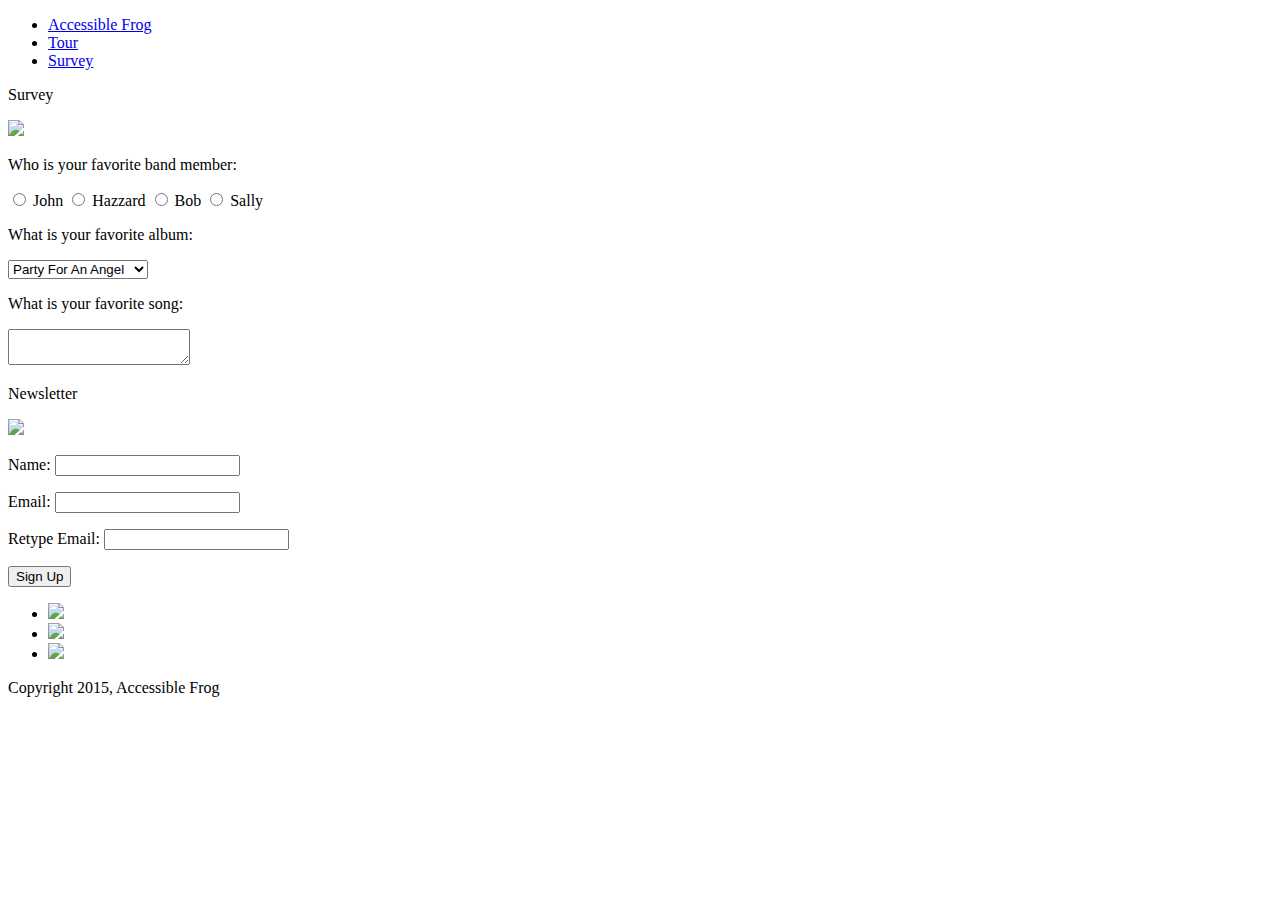
==== survey.html @ 8fa775cb "add default html pages" ====
<!doctype html>
<html>
  <head>
    <meta charset="utf-8">
    <link href="css/styles.css" rel="stylesheet" type="text/css" />
    <link href="css/survey.css" rel="stylesheet" type="text/css" />
    <meta name="viewport" content="width=device-width, initial-scale=1, maximum-scale=1, user-scalable=0"/>
    <link href='https://fonts.googleapis.com/css?family=Open+Sans:400,300,600' rel='stylesheet' type='text/css'>
    <title>Accessible Frog</title>
  </head>

  <body>
    <div class="main-nav">
      <ul class="nav">
        <li class="name"><a href="index.html">Accessible Frog</a></li>
        <li><a href="tour.html">Tour</a></li>
        <li><a href="#">Survey</a></li>
      </ul>
    </div>

    <header>
    </header>

    <main>
      <p class= "heading">Survey</p>
      <div class="card">
        <div class="flex">
          <img class="photo" src= "img/concert01.jpg">
          <div class="container">
            <form class = "survey">
              <p>Who is your favorite band member:</p>
              <input type="radio" name="res" value="John"> John
              <input type="radio" name="res" value="Hazzard"> Hazzard
              <input type="radio" name="res" value="Bob"> Bob
              <input type="radio" name="res" value="Sally"> Sally

              <p>What is your favorite album:</p>
              <select id="albums" name="select">
                <option value="1">Party For An Angel</option>
                <option value="2">A Day Of Old</option>
                <option value="3">Finding My Shadow</option>
                <option value="4">Diamond Fireworks</option>
                <option value="5">Enjoy Your Desire</option>
                <option value="6">This Is For You</option>
                <option value="7">Music Of My Life</option>
                <option value="8">Song For Yesterday</option>
                <option value="9">Heroic Forever</option>
                <option value="10">Midnight Fires</option>
                <option value="11">Street Of The Rider</option>
              </select>

              <p>What is your favorite song:</p>
              <textarea></textarea>
            </form>
          </div>
        </div>
      </div>
      <p class= "heading">Newsletter</p>
      <div class="card">
        <div class="flex">
          <img class="photo" src= "img/the_band.jpg">
            <div class="container">
              <form class="newsletter">
                  <p>Name: <input type ="text" name="textfield"></p>
                  <p>Email: <input type ="email" name="textfield"></p>
                  <p>Retype Email: <input type ="email" name="textfield"></p>
                  <button type="submit">Sign Up</button>
              </form>
            </div>
        </div>
      </div>
    </main>

    <footer>
      <ul>
        <li><a href="#" class="social twitter"><img src= "img/twitter-32.png"></a></li>
        <li><a href="#" class="social youtube"><img src= "img/youtube-32.png"></a></li>
        <li><a href="#" class="social spotify"><img src= "img/spotify-32.png"></a></li>
      </ul>
      <p class="copyright">Copyright 2015, Accessible Frog</p>
    </footer>
  </body>
</html>
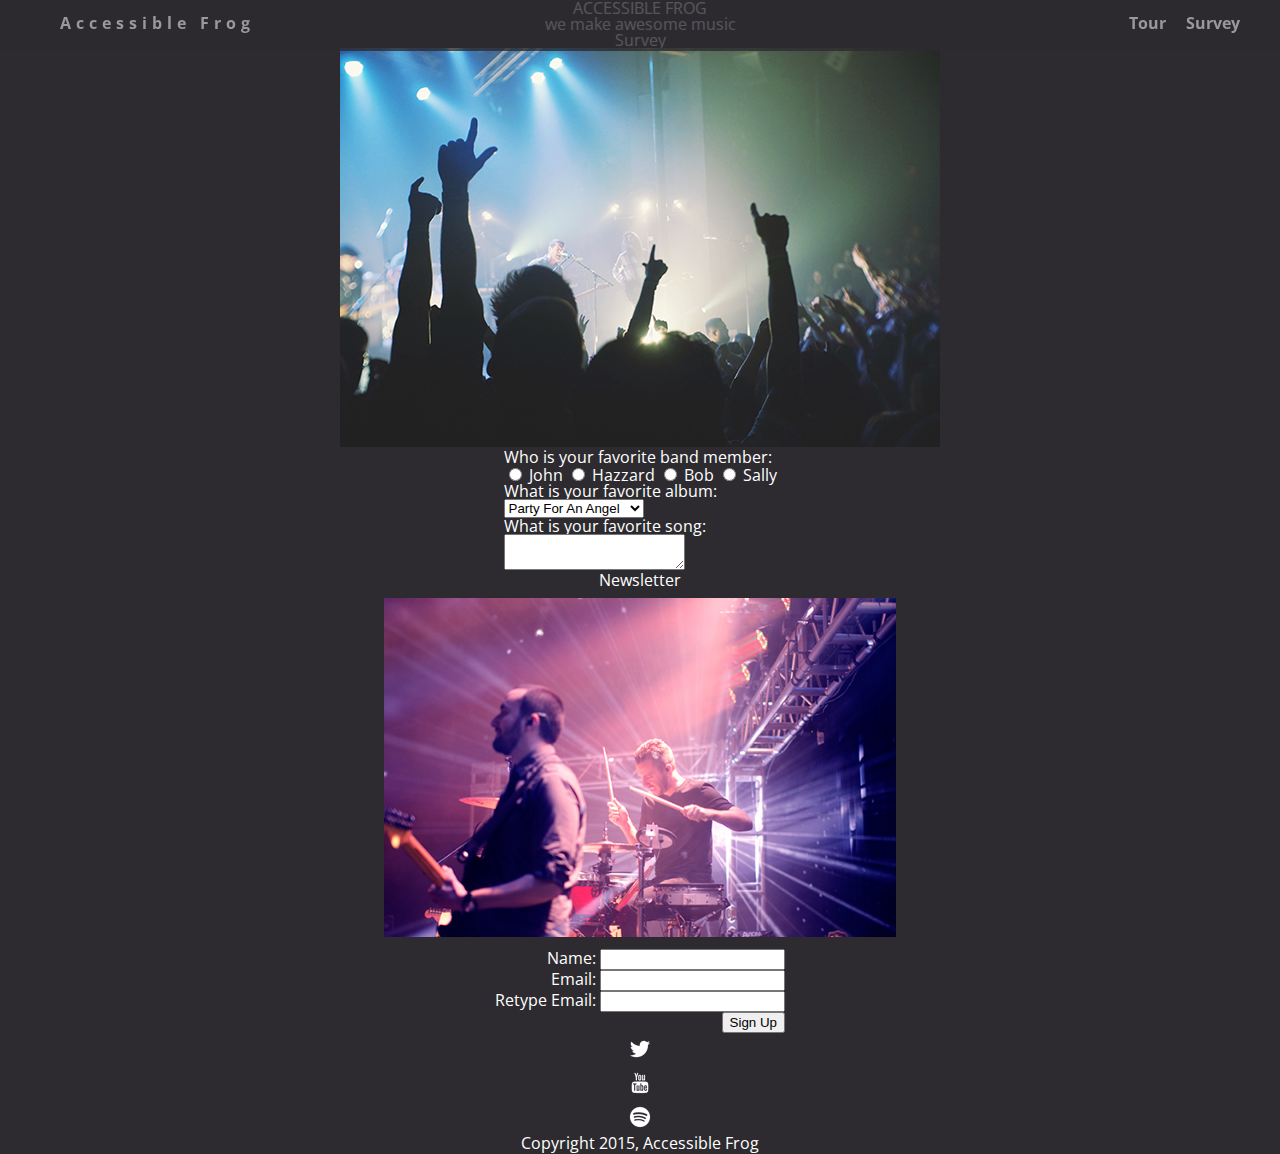
==== commit 61ac5f20: "add header text" ====
--- a/survey.html
+++ b/survey.html
@@ -1,9 +1,9 @@
-<!doctype html>
-<html>
+<!DOCTYPE html>
+<html lang="en">
   <head>
     <meta charset="utf-8">
-    <link href="css/styles.css" rel="stylesheet" type="text/css" />
-    <link href="css/survey.css" rel="stylesheet" type="text/css" />
+    <link href="stylesheets/application.css" rel="stylesheet" type="text/css" />
+    <link href="stylesheets/survey.css" rel="stylesheet" type="text/css" />
     <meta name="viewport" content="width=device-width, initial-scale=1, maximum-scale=1, user-scalable=0"/>
     <link href='https://fonts.googleapis.com/css?family=Open+Sans:400,300,600' rel='stylesheet' type='text/css'>
     <title>Accessible Frog</title>
@@ -19,13 +19,15 @@
     </div>
 
     <header>
+      <h1>ACCESSIBLE FROG</h1>
+      <h2>we make awesome music</h2>
     </header>
 
     <main>
       <p class= "heading">Survey</p>
       <div class="card">
         <div class="flex">
-          <img class="photo" src= "img/concert01.jpg">
+          <img class="photo__survey-page" src= "img/concert01.jpg">
           <div class="container">
             <form class = "survey">
               <p>Who is your favorite band member:</p>
--- a/stylesheets/application.css
+++ b/stylesheets/application.css
@@ -0,0 +1,110 @@
+html, body, div, span, applet, object, iframe,
+h1, h2, h3, h4, h5, h6, p, blockquote, pre,
+a, abbr, acronym, address, big, cite, code,
+del, dfn, em, img, ins, kbd, q, s, samp,
+small, strike, strong, sub, sup, tt, var,
+b, u, i, center,
+dl, dt, dd, ol, ul, li,
+fieldset, form, label, legend,
+table, caption, tbody, tfoot, thead, tr, th, td,
+article, aside, canvas, details, embed,
+figure, figcaption, footer, header, hgroup,
+menu, nav, output, ruby, section, summary,
+time, mark, audio, video {
+  margin: 0;
+  padding: 0;
+  border: 0;
+  font: inherit;
+  font-size: 100%;
+  vertical-align: baseline; }
+
+html {
+  line-height: 1; }
+
+ol, ul {
+  list-style: none; }
+
+table {
+  border-collapse: collapse;
+  border-spacing: 0; }
+
+caption, th, td {
+  text-align: left;
+  font-weight: normal;
+  vertical-align: middle; }
+
+q, blockquote {
+  quotes: none; }
+  q:before, q:after, blockquote:before, blockquote:after {
+    content: "";
+    content: none; }
+
+a img {
+  border: none; }
+
+article, aside, details, figcaption, figure, footer, header, hgroup, main, menu, nav, section, summary {
+  display: block; }
+
+html, body {
+  min-height: 100%;
+  width: 100%;
+  margin: 0;
+  padding: 0; }
+
+body {
+  font-size: 16px;
+  text-align: center;
+  font-family: "Open Sans", sans-serif;
+  color: #ffffff;
+  background: #2d2b30; }
+
+body {
+  margin: 0;
+  padding: 0;
+  text-align: center;
+  font-family: 'Open Sans', sans-serif;
+  color: #ffffff;
+  background: #2d2b30; }
+
+/* Link Styles */
+a {
+  text-decoration: none;
+  color: #999; }
+
+a:hover {
+  color: #999; }
+
+.main-nav {
+  width: 100%;
+  background: rgba(45, 43, 48, 0.8);
+  min-height: 30px;
+  padding: 10px;
+  position: fixed;
+  text-align: center; }
+
+.nav {
+  display: flex;
+  justify-content: space-around;
+  font-weight: 700;
+  list-style-type: none;
+  margin: 0 auto;
+  padding: 0; }
+  @media (min-width: 840px) {
+    .nav {
+      max-width: 1200px;
+      padding: 0 30px; } }
+
+.nav .name {
+  display: block;
+  margin-right: auto;
+  color: white;
+  letter-spacing: 5px; }
+
+.nav li {
+  padding: 5px 10px 10px 10px; }
+
+.nav a {
+  transition: all .5s; }
+
+.nav a:hover {
+  color: white; }
--- a/stylesheets/survey.css
+++ b/stylesheets/survey.css
@@ -0,0 +1,46 @@
+html, body {
+  min-height: 100%;
+  width: 100%;
+  margin: 0;
+  padding: 0; }
+
+body {
+  font-size: 16px;
+  text-align: center;
+  font-family: "Open Sans", sans-serif;
+  color: #ffffff;
+  background: #2d2b30; }
+
+body {
+  margin: 0;
+  padding: 0;
+  text-align: center;
+  font-family: 'Open Sans', sans-serif;
+  color: #ffffff;
+  background: #2d2b30; }
+
+/* Link Styles */
+a {
+  text-decoration: none;
+  color: #999; }
+
+a:hover {
+  color: #999; }
+
+.photo {
+  width: 60%;
+  padding: 10px; }
+  @media (min-width: 840px) {
+    .photo {
+      width: 40%; } }
+
+form {
+  margin: 0 auto;
+  text-align: left;
+  display: inline-block; }
+
+.container {
+  text-align: center; }
+
+.newsletter {
+  text-align: right; }
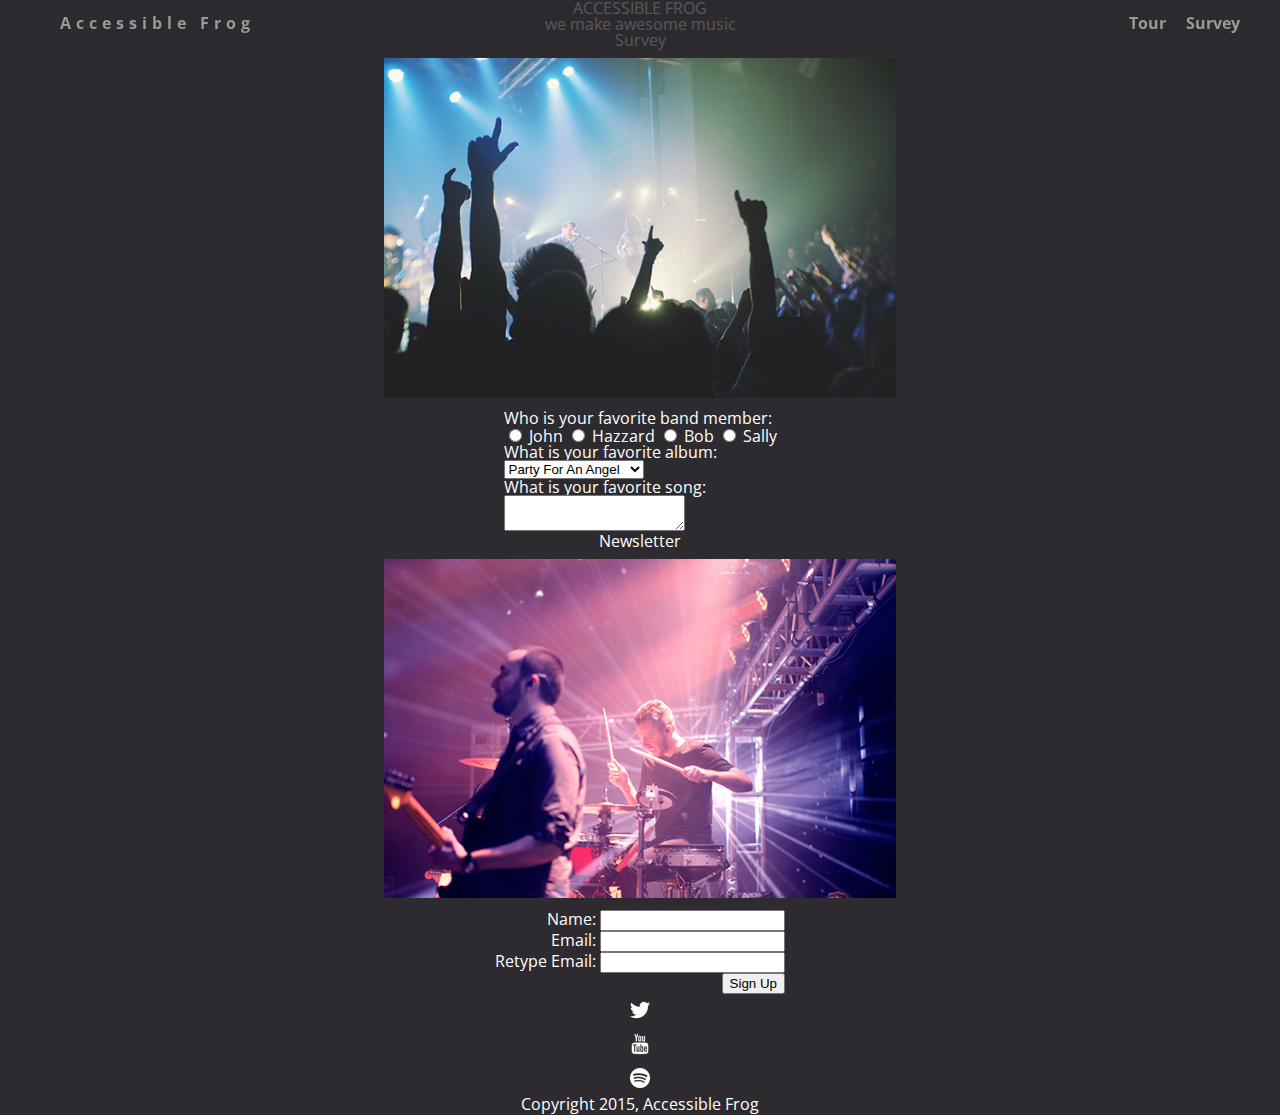
==== commit 631f3498: "fix class on photo" ====
--- a/survey.html
+++ b/survey.html
@@ -27,7 +27,7 @@
       <p class= "heading">Survey</p>
       <div class="card">
         <div class="flex">
-          <img class="photo__survey-page" src= "img/concert01.jpg">
+          <img class="photo" src= "img/concert01.jpg">
           <div class="container">
             <form class = "survey">
               <p>Who is your favorite band member:</p>
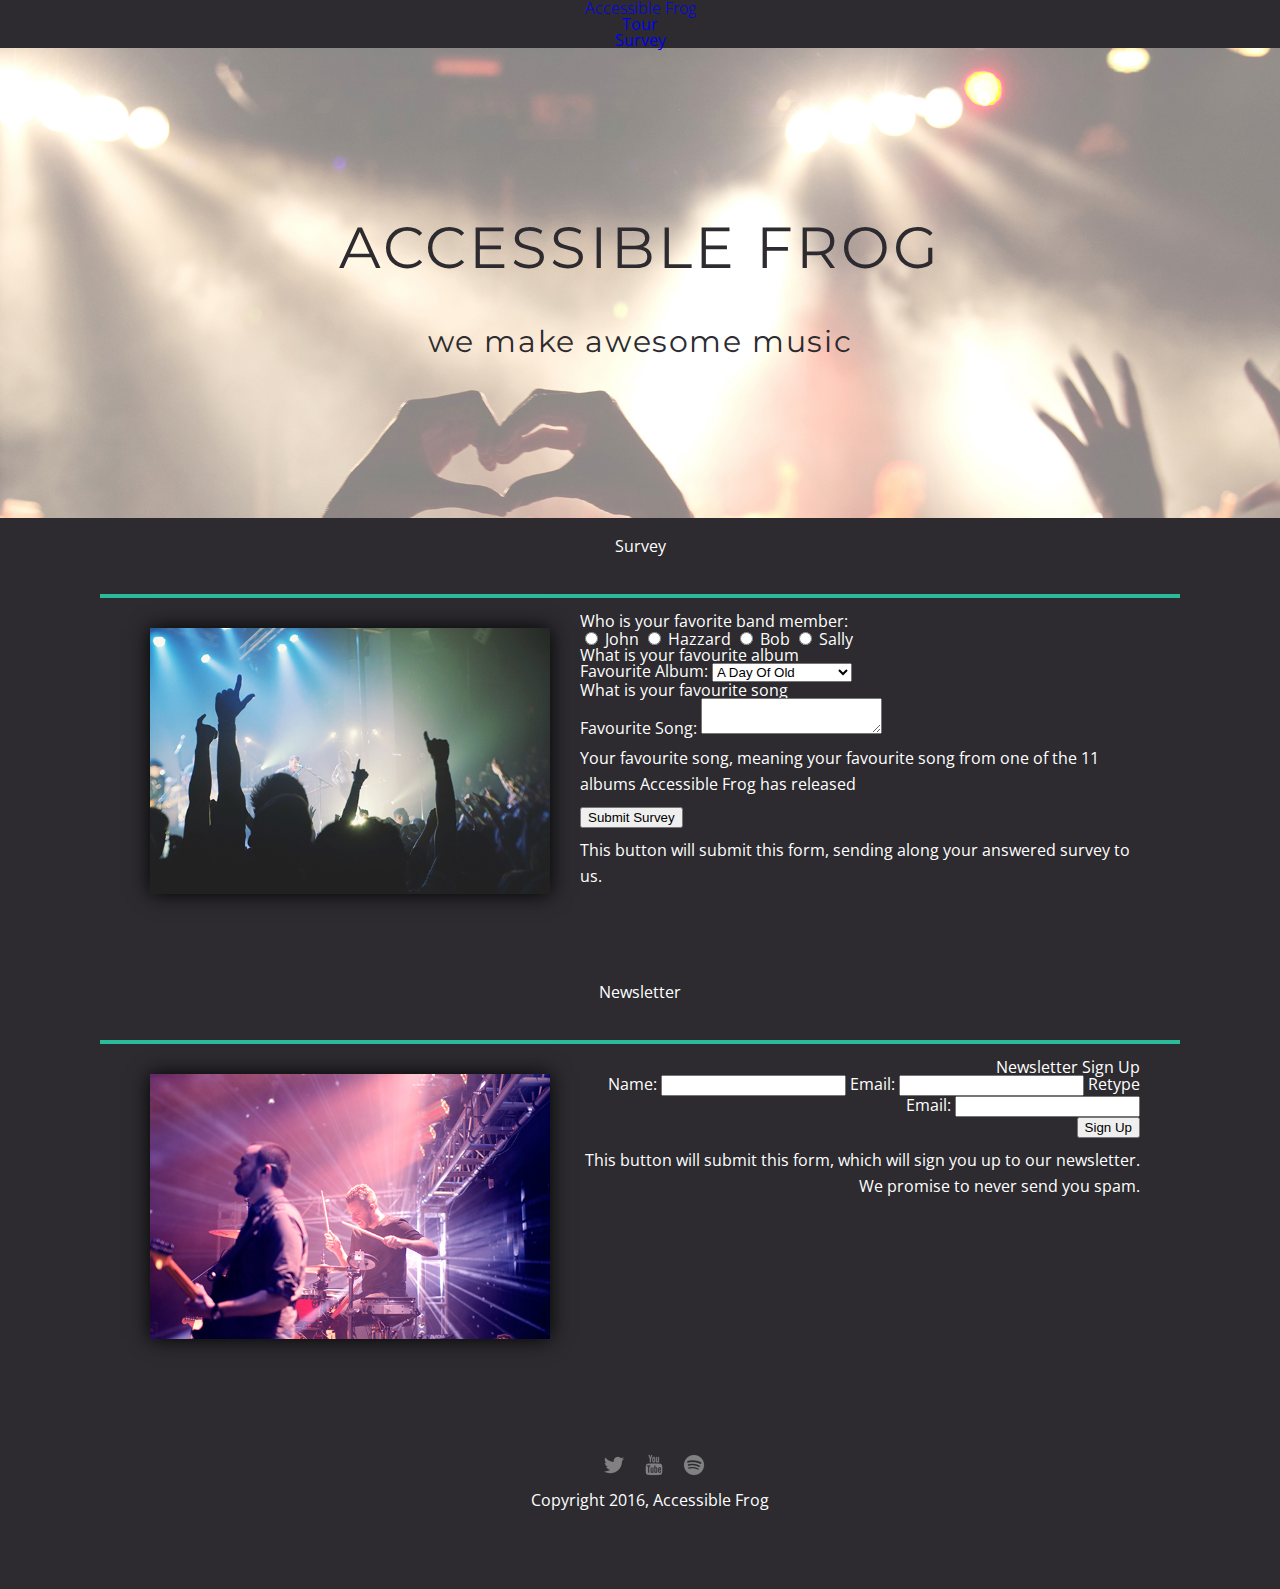
==== commit 3b9efdd9: "add all required semantics and accessibility attributes, tables, etc." ====
--- a/survey.html
+++ b/survey.html
@@ -2,84 +2,126 @@
 <html lang="en">
   <head>
     <meta charset="utf-8">
-    <link href="stylesheets/application.css" rel="stylesheet" type="text/css" />
-    <link href="stylesheets/survey.css" rel="stylesheet" type="text/css" />
-    <meta name="viewport" content="width=device-width, initial-scale=1, maximum-scale=1, user-scalable=0"/>
-    <link href='https://fonts.googleapis.com/css?family=Open+Sans:400,300,600' rel='stylesheet' type='text/css'>
+    <link href="stylesheets/application.css" rel="stylesheet">
+    <link href="stylesheets/survey.css" rel="stylesheet">
+    <meta name="viewport" content="width=device-width, initial-scale=1, maximum-scale=1, user-scalable=0">
+    <link href="https://fonts.googleapis.com/css?family=Montserrat:400,700%7COpen+Sans:400,300,600" rel="stylesheet">
     <title>Accessible Frog</title>
   </head>
 
   <body>
-    <div class="main-nav">
-      <ul class="nav">
+    <nav role="navigation">
+      <ul class="nav-list">
         <li class="name"><a href="index.html">Accessible Frog</a></li>
         <li><a href="tour.html">Tour</a></li>
         <li><a href="#">Survey</a></li>
       </ul>
-    </div>
+    </nav>
 
-    <header>
+    <header role="banner">
       <h1>ACCESSIBLE FROG</h1>
       <h2>we make awesome music</h2>
     </header>
 
-    <main>
-      <p class= "heading">Survey</p>
+    <main role="main">
+      <h3>Survey</h3>
       <div class="card">
         <div class="flex">
-          <img class="photo" src= "img/concert01.jpg">
+          <img class="photo" src="img/concert01.jpg" alt="">
           <div class="container">
-            <form class = "survey">
-              <p>Who is your favorite band member:</p>
-              <input type="radio" name="res" value="John"> John
-              <input type="radio" name="res" value="Hazzard"> Hazzard
-              <input type="radio" name="res" value="Bob"> Bob
-              <input type="radio" name="res" value="Sally"> Sally
+            <form class="survey" role="form">
+              <fieldset>
+                <legend>Who is your favorite band member:</legend>
+                <input id="favourite-john" type="radio" name="res" value="John">
+                <label class="favourite-radio" for="favourite-john"> John</label>
+                <input id="favourite-hazzard" type="radio" name="res" value="Hazzard">
+                <label class="favourite-radio" for="favourite-hazzard"> Hazzard</label>
+                <input id="favourite-bob" type="radio" name="res" value="Bob">
+                <label class="favourite-radio" for="favourite-bob"> Bob</label>
+                <input id="favourite-sally" type="radio" name="res" value="Sally">
+                <label class="favourite-radio" for="favourite-sally"> Sally</label>
+              </fieldset>
 
-              <p>What is your favorite album:</p>
-              <select id="albums" name="select">
-                <option value="1">Party For An Angel</option>
-                <option value="2">A Day Of Old</option>
-                <option value="3">Finding My Shadow</option>
-                <option value="4">Diamond Fireworks</option>
-                <option value="5">Enjoy Your Desire</option>
-                <option value="6">This Is For You</option>
-                <option value="7">Music Of My Life</option>
-                <option value="8">Song For Yesterday</option>
-                <option value="9">Heroic Forever</option>
-                <option value="10">Midnight Fires</option>
-                <option value="11">Street Of The Rider</option>
-              </select>
+              <fieldset>
+                <legend>What is your favourite album</legend>
+                <label for="albums">Favourite Album:</label>
+                <select id="albums" name="select">
+                  <option value="1">A Day Of Old</option>
+                  <option value="2">Diamond Fireworks</option>
+                  <option value="3">Enjoy Your Desire</option>
+                  <option value="4">Finding My Shadow</option>
+                  <option value="5">Heroic Forever</option>
+                  <option value="6">Midnight Fires</option>
+                  <option value="7">Music Of My Life</option>
+                  <option value="8">Party For An Angel</option>
+                  <option value="9">Song For Yesterday</option>
+                  <option value="10">Street Of The Rider</option>
+                  <option value="11">This Is For You</option>
+                </select>
+              </fieldset>
 
-              <p>What is your favorite song:</p>
-              <textarea></textarea>
+              <fieldset>
+                <legend>What is your favourite song</legend>
+                <label for="favourite-song">Favourite Song:</label>
+                <textarea id="favourite-song" aria-describedby="song-hint"></textarea>
+                <p id="song-hint" class="hidden">Your favourite song, meaning your favourite
+                  song from one of the 11 albums Accessible Frog has released</p>
+              </fieldset>
+              <button type="submit" aria-describedby="survey-submit-hint">Submit Survey</button>
+              <p id="survey-submit-hint" class="hidden">This button will submit this form,
+                sending along your answered survey to us.</p>
             </form>
           </div>
         </div>
       </div>
-      <p class= "heading">Newsletter</p>
+      <h3>Newsletter</h3>
       <div class="card">
         <div class="flex">
-          <img class="photo" src= "img/the_band.jpg">
-            <div class="container">
-              <form class="newsletter">
-                  <p>Name: <input type ="text" name="textfield"></p>
-                  <p>Email: <input type ="email" name="textfield"></p>
-                  <p>Retype Email: <input type ="email" name="textfield"></p>
-                  <button type="submit">Sign Up</button>
-              </form>
-            </div>
+          <img class="photo" src="img/the_band.jpg" alt="">
+          <div class="container">
+            <form class="newsletter" role="form">
+              <fieldset>
+                <legend>Newsletter Sign Up</legend>
+
+                <label for="name">Name:</label>
+                <input type="text" name="name" id="name">
+
+                <label for="email">Email:</label>
+                <input type="email" name="email" id="email">
+
+                <label for="retype-email">Retype Email:</label>
+                <input type="email" name="retype-email" id="retype-email">
+              </fieldset>
+              <button type="submit" aria-describedby="newsletter-signup-hint">Sign Up</button>
+              <p id="newsletter-signup-hint" class="hidden">This button will submit this form,
+                which will sign you up to our newsletter.
+                We promise to never send you spam.</p>
+            </form>
+          </div>
         </div>
       </div>
     </main>
 
-    <footer>
+    <footer role="contentinfo">
       <ul>
-        <li><a href="#" class="social twitter"><img src= "img/twitter-32.png"></a></li>
-        <li><a href="#" class="social youtube"><img src= "img/youtube-32.png"></a></li>
-        <li><a href="#" class="social spotify"><img src= "img/spotify-32.png"></a></li>
+        <li>
+          <a href="#" class="social">
+            <img src="img/twitter-32.png" alt="link to twitter page">
+          </a>
+        </li>
+        <li>
+          <a href="#" class="social">
+            <img src="img/youtube-32.png" alt="link to youtube page">
+          </a>
+        </li>
+        <li>
+          <a href="#" class="social">
+            <img src="img/spotify-32.png" alt="link to spotify page">
+          </a>
+        </li>
       </ul>
-      <p class="copyright">Copyright 2015, Accessible Frog</p>
+      <p class="copyright">Copyright 2016, Accessible Frog</p>
     </footer>
+
   </body>
 </html>
--- a/stylesheets/application.css
+++ b/stylesheets/application.css
@@ -1,5 +1,6 @@
 html, body, div, span, applet, object, iframe,
-h1, h2, h3, h4, h5, h6, p, blockquote, pre,
+h1,
+header h2, h2, h3, h4, h5, h6, p, blockquote, pre,
 a, abbr, acronym, address, big, cite, code,
 del, dfn, em, img, ins, kbd, q, s, samp,
 small, strike, strong, sub, sup, tt, var,
@@ -16,63 +17,62 @@
   border: 0;
   font: inherit;
   font-size: 100%;
-  vertical-align: baseline; }
+  vertical-align: baseline;
+}
 
 html {
-  line-height: 1; }
+  line-height: 1;
+}
 
 ol, ul {
-  list-style: none; }
+  list-style: none;
+}
 
 table {
   border-collapse: collapse;
-  border-spacing: 0; }
+  border-spacing: 0;
+}
 
 caption, th, td {
   text-align: left;
   font-weight: normal;
-  vertical-align: middle; }
+  vertical-align: middle;
+}
 
 q, blockquote {
-  quotes: none; }
-  q:before, q:after, blockquote:before, blockquote:after {
-    content: "";
-    content: none; }
+  quotes: none;
+}
+q:before, q:after, blockquote:before, blockquote:after {
+  content: "";
+  content: none;
+}
 
 a img {
-  border: none; }
+  border: none;
+}
 
 article, aside, details, figcaption, figure, footer, header, hgroup, main, menu, nav, section, summary {
-  display: block; }
+  display: block;
+}
 
 html, body {
   min-height: 100%;
   width: 100%;
   margin: 0;
-  padding: 0; }
+  padding: 0;
+}
 
 body {
   font-size: 16px;
   text-align: center;
   font-family: "Open Sans", sans-serif;
   color: #ffffff;
-  background: #2d2b30; }
-
-body {
-  margin: 0;
-  padding: 0;
-  text-align: center;
-  font-family: 'Open Sans', sans-serif;
-  color: #ffffff;
-  background: #2d2b30; }
-
-/* Link Styles */
+  background: #2d2b30;
+}
+
 a {
   text-decoration: none;
-  color: #999; }
-
-a:hover {
-  color: #999; }
+}
 
 .main-nav {
   width: 100%;
@@ -80,7 +80,8 @@
   min-height: 30px;
   padding: 10px;
   position: fixed;
-  text-align: center; }
+  text-align: center;
+}
 
 .nav {
   display: flex;
@@ -88,23 +89,235 @@
   font-weight: 700;
   list-style-type: none;
   margin: 0 auto;
-  padding: 0; }
-  @media (min-width: 840px) {
-    .nav {
-      max-width: 1200px;
-      padding: 0 30px; } }
+  padding: 0;
+}
+@media (min-width: 840px) {
+  .nav {
+    max-width: 1200px;
+    padding: 0 30px;
+  }
+}
 
 .nav .name {
   display: block;
   margin-right: auto;
-  color: white;
-  letter-spacing: 5px; }
+  color: #2abb9b;
+  letter-spacing: 5px;
+}
 
 .nav li {
-  padding: 5px 10px 10px 10px; }
+  padding: 5px 10px 10px 10px;
+}
 
 .nav a {
-  transition: all .5s; }
+  -moz-transition: all 500ms;
+  -o-transition: all 500ms;
+  -webkit-transition: all 500ms;
+  transition: all 500ms;
+  color: #2abb9b;
+  cursor: pointer;
+}
 
 .nav a:hover {
-  color: white; }
+  color: #ffffff;
+}
+
+header {
+  display: -webkit-flex;
+  display: flex;
+  -webkit-flex-wrap: nowrap;
+  flex-wrap: nowrap;
+  -webkit-flex-direction: column;
+  flex-direction: column;
+  -webkit-justify-content: center;
+  justify-content: center;
+  -webkit-align-items: center;
+  align-items: center;
+  text-align: center;
+  background: url("../img/concert02_no_text.jpg") no-repeat top center;
+  background-size: cover;
+  overflow: hidden;
+  height: 350px;
+}
+@media (min-width: 840px) {
+  header {
+    min-height: 470px;
+  }
+}
+header h1, header h2 {
+  font-family: "Montserrat", sans-serif;
+  font-size: 58px;
+  font-weight: 400;
+  letter-spacing: 0.2rem;
+  color: #2d2b30;
+  padding-top: 30px;
+  padding-bottom: 20px;
+}
+header h2 {
+  font-size: 30px;
+  font-weight: 400;
+  letter-spacing: 0.1rem;
+  color: #2d2b30;
+}
+
+@media (min-width: 840px) {
+  main {
+    padding-top: 20px;
+  }
+  main p {
+    line-height: 1.6em;
+  }
+}
+
+footer {
+  width: 100%;
+  min-height: 30px;
+  padding: 20px 0 40px 20px;
+}
+@media (min-width: 840px) {
+  footer {
+    font-size: 1.3em;
+    max-width: 1200px;
+    margin: 40px auto;
+  }
+}
+
+footer .copyright {
+  top: -8px;
+  font-size: .75em;
+  padding-top: 10px;
+}
+
+footer ul {
+  list-style-type: none;
+  margin: 0;
+  padding: 0;
+}
+
+footer ul li {
+  display: inline-block;
+}
+
+a.social {
+  -moz-transition: all 500ms;
+  -o-transition: all 500ms;
+  -webkit-transition: all 500ms;
+  transition: all 500ms;
+  display: inline-block;
+  margin-left: 5px;
+  width: 30px;
+  height: 30px;
+  cursor: pointer;
+  background-size: 30px 30px;
+  opacity: .4;
+}
+
+a.twitter {
+  background-image: url(../img/twitter-32.png);
+}
+
+a.youtube {
+  background-image: url(../img/youtube-32.png);
+}
+
+a.spotify {
+  background-image: url(../img/spotify-32.png);
+}
+
+a.social:hover {
+  opacity: 1;
+}
+
+.clearfix {
+  clear: both;
+}
+
+.tag {
+  color: black;
+  padding: 10px;
+  letter-spacing: 5px;
+}
+
+.name {
+  font-weight: 300;
+}
+
+.tagline {
+  font-weight: 600;
+  padding: 20px;
+  text-transform: uppercase;
+  color: #2abb9b;
+}
+
+.card {
+  margin: 30px;
+  padding: 20px 40px 40px;
+  text-align: left;
+  border-top: 4px solid #2abb9b;
+  clear: both;
+}
+@media (min-width: 840px) {
+  .card {
+    margin: 40px auto;
+    padding: 20px 40px 40px;
+    width: 80%;
+    max-width: 1000px;
+  }
+}
+.card:hover {
+  border-color: #ffffff;
+}
+.card p {
+  padding: 10px 0 10px 0;
+}
+.card a {
+  display: inline-block;
+  padding: 10px 0 10px 0;
+  color: #2abb9b;
+}
+.card a:hover {
+  color: #ffffff;
+}
+
+.photo {
+  -moz-box-shadow: 0 0 20px 0 #000000;
+  -webkit-box-shadow: 0 0 20px 0 #000000;
+  box-shadow: 0 0 20px 0 #000000;
+  display: block;
+  width: 200px;
+  height: 0%;
+  margin: 0 auto;
+}
+@media (min-width: 840px) {
+  .photo {
+    width: 30%;
+    margin: 20px 30px;
+  }
+}
+
+.information {
+  width: 100%;
+  text-align: center;
+}
+@media (min-width: 840px) {
+  .information {
+    text-align: left;
+  }
+}
+
+.heading {
+  font-size: 2em;
+  text-transform: uppercase;
+  color: #2abb9b;
+  margin-top: 10px;
+}
+
+@media (min-width: 840px) {
+  .flex {
+    display: -ms-flexbox;
+    /* TWEENER - IE 10 */
+    display: flex;
+    max-width: 1200px;
+    -ms-flex-pack: distribute;
+  }
+}
--- a/stylesheets/survey.css
+++ b/stylesheets/survey.css
@@ -2,45 +2,41 @@
   min-height: 100%;
   width: 100%;
   margin: 0;
-  padding: 0; }
+  padding: 0;
+}
 
 body {
   font-size: 16px;
   text-align: center;
   font-family: "Open Sans", sans-serif;
   color: #ffffff;
-  background: #2d2b30; }
+  background: #2d2b30;
+}
 
-body {
-  margin: 0;
-  padding: 0;
-  text-align: center;
-  font-family: 'Open Sans', sans-serif;
-  color: #ffffff;
-  background: #2d2b30; }
-
-/* Link Styles */
 a {
   text-decoration: none;
-  color: #999; }
-
-a:hover {
-  color: #999; }
+}
 
 .photo {
   width: 60%;
-  padding: 10px; }
-  @media (min-width: 840px) {
-    .photo {
-      width: 40%; } }
+  margin: 10px;
+}
+@media (min-width: 840px) {
+  .photo {
+    width: 40%;
+  }
+}
 
 form {
-  margin: 0 auto;
+  margin: -5px auto 0 20px;
   text-align: left;
-  display: inline-block; }
+  display: inline-block;
+}
 
 .container {
-  text-align: center; }
+  text-align: center;
+}
 
 .newsletter {
-  text-align: right; }
+  text-align: right;
+}
